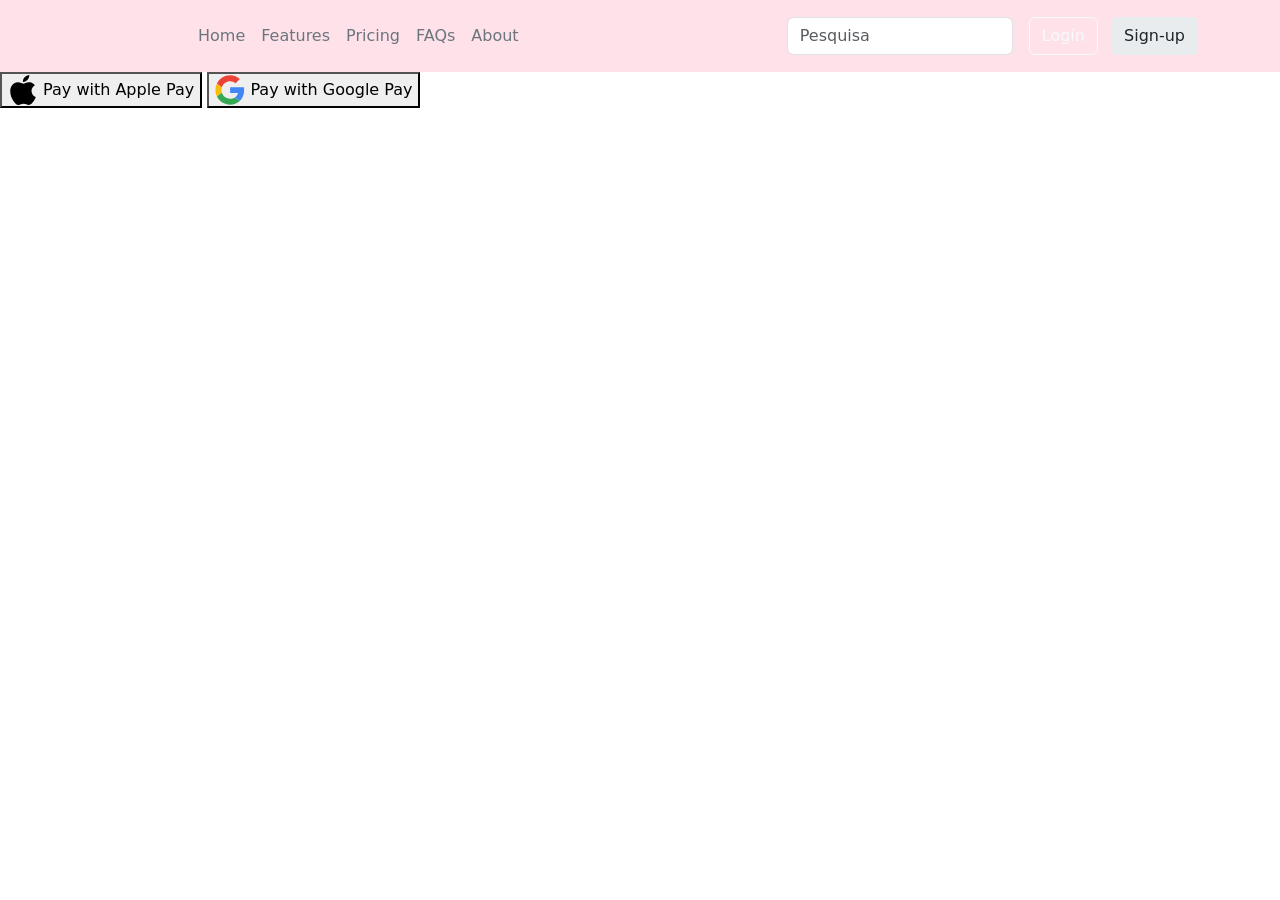
==== PagePagamento/index.html @ 546fe5da "'atualizando'" ====
<!DOCTYPE html>
<html lang="en">
<head>
    <meta charset="UTF-8">
    <meta name="viewport" content="width=device-width, initial-scale=1.0">
    <link href="https://cdn.jsdelivr.net/npm/bootstrap@5.3.2/dist/css/bootstrap.min.css" rel="stylesheet" integrity="sha384-T3c6CoIi6uLrA9TneNEoa7RxnatzjcDSCmG1MXxSR1GAsXEV/Dwwykc2MPK8M2HN" crossorigin="anonymous">
    <title>Document</title>
    <link rel="stylesheet" href="./index.css">
</head>
<body>
    <header class="p-3 " style="background-color: #FFE2E9;">
        <div class="container">
          <div class="d-flex flex-wrap align-items-center justify-content-center justify-content-lg-start">
            <a href="/" class="d-flex align-items-center mb-2 mb-lg-0 text-white text-decoration-none">
              <img src="/img-vitrine/logo.jpg" class="bi me-2 rounded-circle" width="100" height="me-lg-auto" alt="">
            </a>
    
            <ul class="nav col-12 col-lg-auto me-lg-auto mb-2 justify-content-center mb-md-0">
              <li><a href="#" class="nav-link px-2 text-secondary">Home</a></li>
              <li><a href="#" class="nav-link px-2 text-secondary">Features</a></li>
              <li><a href="#" class="nav-link px-2 text-secondary">Pricing</a></li>
              <li><a href="#" class="nav-link px-2 text-secondary">FAQs</a></li>
              <li><a href="#" class="nav-link px-2 text-secondary">About</a></li>
            </ul>
    
            <form role="search">
                <input class="form-control " type="search" placeholder="Pesquisa" aria-label="Pesquisa">
            </form>
    
            <div class="text-end">
              <button type="button" class="btn btn-outline-light me-2 ms-3">Login</button>
              <button type="button" class="btn bg-body-secondary">Sign-up</button>
            </div>
          </div>
        </div>
    </header>
    
    <section>
        <div>
            <button type="button">
                <img src="./icons/apple-173-svgrepo-com.svg" alt="" width="30">
                <span>Pay with Apple Pay</span>
            </button>
            <button type="button">
                <img src="./icons/google-color-svgrepo-com.svg" alt="" width="30">
                <span>Pay with Google Pay</span>
            </button>
        </div>
        

    </section>

    

    




   <script src="https://cdn.jsdelivr.net/npm/bootstrap@5.3.2/dist/js/bootstrap.bundle.min.js" integrity="sha384-C6RzsynM9kWDrMNeT87bh95OGNyZPhcTNXj1NW7RuBCsyN/o0jlpcV8Qyq46cDfL" crossorigin="anonymous" type="module"></script>

</body>
</html>
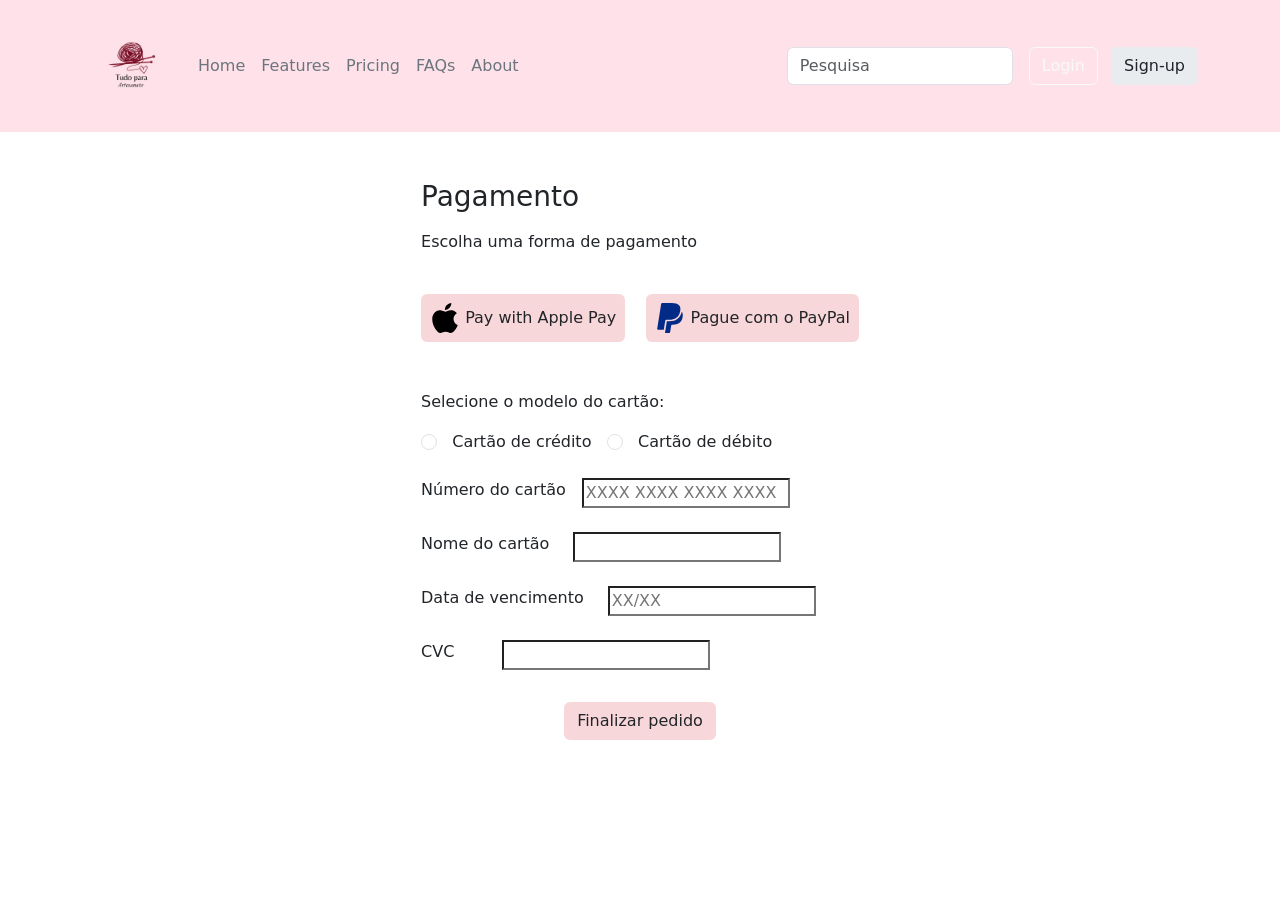
==== commit e66dd5ee: "parte de pagamento" ====
--- a/PagePagamento/index.html
+++ b/PagePagamento/index.html
@@ -12,7 +12,7 @@
         <div class="container">
           <div class="d-flex flex-wrap align-items-center justify-content-center justify-content-lg-start">
             <a href="/" class="d-flex align-items-center mb-2 mb-lg-0 text-white text-decoration-none">
-              <img src="/img-vitrine/logo.jpg" class="bi me-2 rounded-circle" width="100" height="me-lg-auto" alt="">
+              <img src="/imgens/logo.jpg" class="bi me-2 rounded-circle" width="100" height="me-lg-auto" alt="">
             </a>
     
             <ul class="nav col-12 col-lg-auto me-lg-auto mb-2 justify-content-center mb-md-0">
@@ -35,26 +35,53 @@
         </div>
     </header>
     
-    <section>
-        <div>
-            <button type="button">
+    <section class="d-flex flex-column justify-content-center ">
+            <div class="align-self-center">
+              <h3 class="align-self-center mt-5">Pagamento</h3>
+              <p class="align-self-center mt-3">Escolha uma forma de pagamento</p>
+              <button type="button" class="btn text-dark bg-danger-subtle px-2 py-2 mt-4">
                 <img src="./icons/apple-173-svgrepo-com.svg" alt="" width="30">
                 <span>Pay with Apple Pay</span>
-            </button>
-            <button type="button">
-                <img src="./icons/google-color-svgrepo-com.svg" alt="" width="30">
-                <span>Pay with Google Pay</span>
-            </button>
-        </div>
+              </button>
+              <button type="button" class="btn text-dark bg-danger-subtle px-2 py-2 mt-4 ms-3">
+                <img src="./icons/paypal-color-svgrepo-com.svg" alt="" width="30">
+                <span >Pague com o PayPal</span>
+             </button> <br>
+              <div class="align-self-center mt-5">
+              <p class="align-self-center ">Selecione o modelo do cartão:</p>
+              <input class="form-check-input" type="radio" id="cartaoCredito" name="typeCard" value="cartaoCredito">
+              <label class="form-check-label" for="cartaoCredito">Cartão de crédito</label>
+              <input class="form-check-input" type="radio" id="cartaoDebito" name="typeCard" value="cartaoDebito">
+              <label class="form-check-label" for="cartaoDebito">Cartão de débito</label>
+            </div>
+            <div class="align-self-center mt-4">
+                <div class="input-group mb-3 ">
+                    <label for="card-number">Número do cartão</label>
+                    <input class="ms-3" type="text" id="card-number" name="card-number" maxlength="16"  placeholder="XXXX XXXX XXXX XXXX">
+                </div>
+
+                <div class="input-group mb-3 mt-4">
+                    <label for="card-name">Nome do cartão</label>
+                    <input  class="ms-4" type="text" id="card-name" name="card-name">
+                </div>
+
+                <div class="input-group mb-3 mt-4">
+                    <label for="expiration-card">Data de vencimento</label>
+                    <input class="ms-4" type="text" id="expiration-card" name="expiration-card" maxlength="5" placeholder="XX/XX">
+                </div>
+
+                <div class="input-group mb-3 mt-4">
+                    <label for="cvc">CVC</label>
+                    <input class="ms-5" type="text" id="cvc" name="cvc" maxlength="3">
+                </div>
+            </div>
+           
+            </div>
+           
+           <button type="submit" class="align-self-center btn text-dark bg-danger-subtle mt-3 mb-5">Finalizar pedido</button> 
         
 
     </section>
-
-    
-
-    
-
-
 
 
    <script src="https://cdn.jsdelivr.net/npm/bootstrap@5.3.2/dist/js/bootstrap.bundle.min.js" integrity="sha384-C6RzsynM9kWDrMNeT87bh95OGNyZPhcTNXj1NW7RuBCsyN/o0jlpcV8Qyq46cDfL" crossorigin="anonymous" type="module"></script>
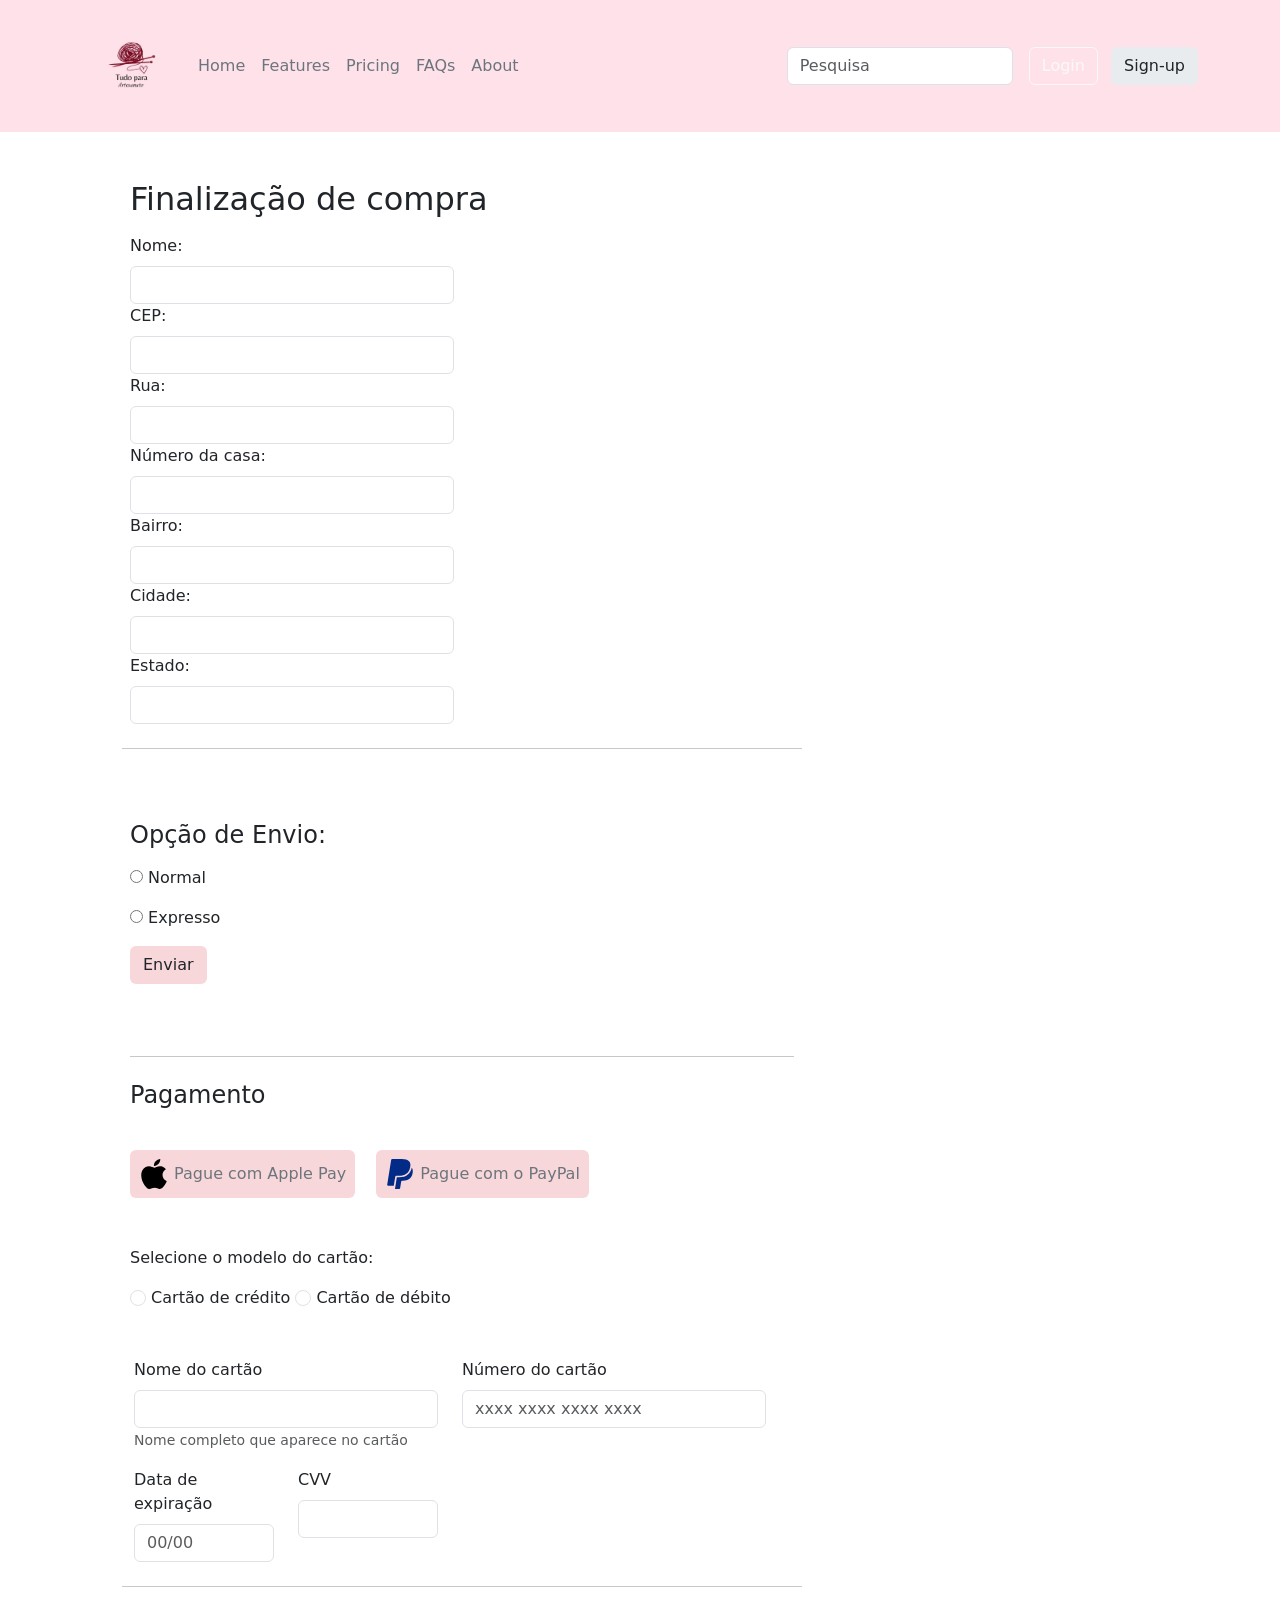
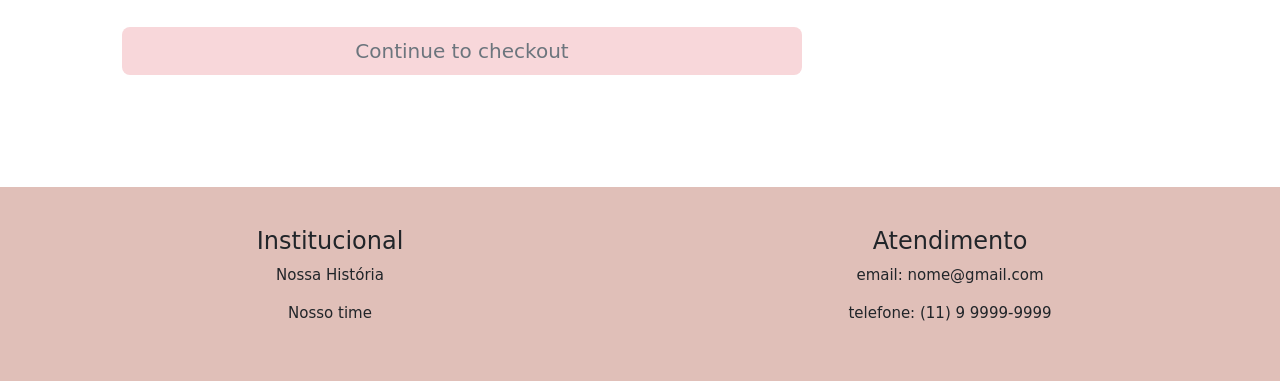
==== commit 6833d9ec: "Pagina de pagamento e endereço integrada" ====
--- a/PagePagamento/index.html
+++ b/PagePagamento/index.html
@@ -1,90 +1,305 @@
 <!DOCTYPE html>
 <html lang="en">
-<head>
-    <meta charset="UTF-8">
-    <meta name="viewport" content="width=device-width, initial-scale=1.0">
-    <link href="https://cdn.jsdelivr.net/npm/bootstrap@5.3.2/dist/css/bootstrap.min.css" rel="stylesheet" integrity="sha384-T3c6CoIi6uLrA9TneNEoa7RxnatzjcDSCmG1MXxSR1GAsXEV/Dwwykc2MPK8M2HN" crossorigin="anonymous">
+  <head>
+    <meta charset="UTF-8" />
+    <meta name="viewport" content="width=device-width, initial-scale=1.0" />
+    <link
+      href="https://cdn.jsdelivr.net/npm/bootstrap@5.3.2/dist/css/bootstrap.min.css"
+      rel="stylesheet"
+      integrity="sha384-T3c6CoIi6uLrA9TneNEoa7RxnatzjcDSCmG1MXxSR1GAsXEV/Dwwykc2MPK8M2HN"
+      crossorigin="anonymous"
+    />
     <title>Document</title>
-    <link rel="stylesheet" href="./index.css">
-</head>
-<body>
-    <header class="p-3 " style="background-color: #FFE2E9;">
-        <div class="container">
-          <div class="d-flex flex-wrap align-items-center justify-content-center justify-content-lg-start">
-            <a href="/" class="d-flex align-items-center mb-2 mb-lg-0 text-white text-decoration-none">
-              <img src="/imgens/logo.jpg" class="bi me-2 rounded-circle" width="100" height="me-lg-auto" alt="">
-            </a>
-    
-            <ul class="nav col-12 col-lg-auto me-lg-auto mb-2 justify-content-center mb-md-0">
-              <li><a href="#" class="nav-link px-2 text-secondary">Home</a></li>
-              <li><a href="#" class="nav-link px-2 text-secondary">Features</a></li>
-              <li><a href="#" class="nav-link px-2 text-secondary">Pricing</a></li>
-              <li><a href="#" class="nav-link px-2 text-secondary">FAQs</a></li>
-              <li><a href="#" class="nav-link px-2 text-secondary">About</a></li>
-            </ul>
-    
-            <form role="search">
-                <input class="form-control " type="search" placeholder="Pesquisa" aria-label="Pesquisa">
-            </form>
-    
-            <div class="text-end">
-              <button type="button" class="btn btn-outline-light me-2 ms-3">Login</button>
-              <button type="button" class="btn bg-body-secondary">Sign-up</button>
-            </div>
+    <link rel="stylesheet" href="./index.css" />
+  </head>
+  <body>
+    <header class="p-3" style="background-color: #ffe2e9">
+      <div class="container">
+        <div
+          class="d-flex flex-wrap align-items-center justify-content-center justify-content-lg-start"
+        >
+          <a
+            href="/"
+            class="d-flex align-items-center mb-2 mb-lg-0 text-white text-decoration-none"
+          >
+            <img
+              src="/imgens/logo.jpg"
+              class="bi me-2 rounded-circle"
+              width="100"
+              height="me-lg-auto"
+              alt=""
+            />
+          </a>
+
+          <ul
+            class="nav col-12 col-lg-auto me-lg-auto mb-2 justify-content-center mb-md-0"
+          >
+            <li><a href="#" class="nav-link px-2 text-secondary">Home</a></li>
+            <li>
+              <a href="#" class="nav-link px-2 text-secondary">Features</a>
+            </li>
+            <li>
+              <a href="#" class="nav-link px-2 text-secondary">Pricing</a>
+            </li>
+            <li><a href="#" class="nav-link px-2 text-secondary">FAQs</a></li>
+            <li><a href="#" class="nav-link px-2 text-secondary">About</a></li>
+          </ul>
+
+          <form role="search">
+            <input
+              class="form-control"
+              type="search"
+              placeholder="Pesquisa"
+              aria-label="Pesquisa"
+            />
+          </form>
+
+          <div class="text-end">
+            <button type="button" class="btn btn-outline-light me-2 ms-3">
+              Login
+            </button>
+            <button type="button" class="btn bg-body-secondary">Sign-up</button>
           </div>
         </div>
+      </div>
     </header>
-    
-    <section class="d-flex flex-column justify-content-center ">
-            <div class="align-self-center">
-              <h3 class="align-self-center mt-5">Pagamento</h3>
-              <p class="align-self-center mt-3">Escolha uma forma de pagamento</p>
-              <button type="button" class="btn text-dark bg-danger-subtle px-2 py-2 mt-4">
-                <img src="./icons/apple-173-svgrepo-com.svg" alt="" width="30">
-                <span>Pay with Apple Pay</span>
+
+    <div class="container">
+      <main>
+        <div class="row g-5 p-5">
+          <div class="col-md-7 col-lg-8">
+            <h2 class="mb-3">Finalização de compra</h2>
+            <form class="needs-validation" novalidate="" method="get">
+              <div class="row g-3">
+                <div class="col-sm-6">
+                  <label for="Nome" class="form-label"> Nome:</label>
+                  <input
+                    type="text"
+                    name="nome"
+                    id="nome"
+                    class="form-control"
+                  />
+
+                  <label for="cep" class="form-label">CEP: </label>
+                  <input
+                    name="cep"
+                    type="text"
+                    id="cep"
+                    value=""
+                    size="10"
+                    maxlength="9"
+                    onblur="pesquisacep(this.value);"
+                    class="form-control"
+                  />
+
+                  <label for="rua" class="form-label">Rua:</label>
+                  <input
+                    type="text"
+                    name="rua"
+                    id="rua"
+                    size="60"
+                    class="form-control"
+                  />
+
+                  <label for="rua" class="form-label">Número da casa:</label>
+                  <input
+                    type="number"
+                    name="numeroCasa"
+                    id="numeroCasa"
+                    size="60"
+                    class="form-control"
+                  />
+
+                  <label for="bairro" class="form-label">Bairro:</label>
+                  <input
+                    type="text"
+                    name="bairro"
+                    id="bairro"
+                    size="40"
+                    class="form-control"
+                  />
+
+                  <label for="cidade" class="form-label">Cidade:</label>
+                  <input
+                    type="text"
+                    name="cidade"
+                    id="cidade"
+                    size="40"
+                    class="form-control"
+                  />
+
+                  <label for="Estado" class="form-label">Estado:</label>
+                  <input
+                    type="text"
+                    name="Estado"
+                    id="Estado"
+                    size="2"
+                    class="form-control"
+                  />
+                </div>
+
+                <hr class="my-4" />
+
+                <div class="mt-5">
+                    <h4>Opção de Envio:</h4>
+                    <div class="input-duplo">
+                        <div class="radio mt-3">
+                            <input type="radio" name="opcao-envio" id="normal" value="normal" />
+                            <label for="normal">Normal</label>
+                        </div>
+                        <div class="radio mt-3">
+                            <input type="radio" name="opcao-envio" id="expresso" value="expresso" />
+                            <label for="expresso">Expresso</label>
+                    </div>
+                    <button type="submit" class="btn text-dark bg-danger-subtle mt-3 mb-5">Enviar</button>
+                </div>
+
+                <hr class="my-4" />
+
+                <h4 class="mb-3">Pagamento</h4>
+
+                <div class="my-3">
+                  <button
+                    type="button"
+                    class="btn text-secondary bg-danger-subtle px-2 py-2 mt-4"
+                  >
+                    <img
+                      src="./icons/apple-173-svgrepo-com.svg"
+                      alt=""
+                      width="30"
+                    />
+                    <span>Pague com Apple Pay</span>
+                  </button>
+                  <button
+                    type="button"
+                    class="btn text-secondary bg-danger-subtle px-2 py-2 mt-4 ms-3"
+                  >
+                    <img
+                      src="./icons/paypal-color-svgrepo-com.svg"
+                      alt=""
+                      width="30"
+                    />
+                    <span>Pague com o PayPal</span>
+                  </button>
+
+                  <p class="mt-5">Selecione o modelo do cartão:</p>
+                  <input
+                    class="form-check-input"
+                    type="radio"
+                    id="cartaoCredito"
+                    name="typeCard"
+                    value="cartaoCredito"
+                  />
+                  <label class="form-check-label" for="cartaoCredito"
+                    >Cartão de crédito</label
+                  >
+                  <input
+                    class="form-check-input"
+                    type="radio"
+                    id="cartaoDebito"
+                    name="typeCard"
+                    value="cartaoDebito"
+                  />
+                  <label class="form-check-label" for="cartaoDebito"
+                    >Cartão de débito</label
+                  >
+                </div>
+                </div>
+
+              <div class="row gy-3 mt-3">
+                <div class="col-md-6">
+                  <label for="cc-name" class="form-label">Nome do cartão</label>
+                  <input
+                    type="text"
+                    class="form-control"
+                    id="cc-name"
+                    placeholder=""
+                    required=""
+                  />
+                  <small class="text-body-secondary"
+                    >Nome completo que aparece no cartão</small
+                  >
+                  <div class="invalid-feedback">nome do cartão é obrigatório</div>
+                </div>
+
+                <div class="col-md-6">
+                  <label for="cc-number" class="form-label"
+                    >Número do cartão</label
+                  >
+                  <input
+                    type="text"
+                    class="form-control"
+                    id="cc-number"
+                    placeholder="xxxx xxxx xxxx xxxx"
+                    required=""
+                  />
+                  <div class="invalid-feedback">
+                    número do cartão é obrigatório
+                  </div>
+                </div>
+
+                <div class="col-md-3">
+                  <label for="cc-expiration" class="form-label"
+                    >Data de expiração</label
+                  >
+                  <input
+                    type="text"
+                    class="form-control"
+                    id="cc-expiration"
+                    placeholder="00/00"
+                    required=""
+                  />
+                  <div class="invalid-feedback">data de expiração é obrigatório</div>
+                </div>
+
+                <div class="col-md-3">
+                  <label for="cc-cvv" class="form-label">CVV</label>
+                  <input
+                    type="text"
+                    class="form-control"
+                    id="cc-cvv"
+                    placeholder=""
+                    required=""
+                  />
+                  <div class="invalid-feedback">código de segurança é obrigatório</div>
+                </div>
+              </div>
+
+              <hr class="my-4 " />
+
+              <button class="w-100 btn btn-lg text-secondary bg-danger-subtle" type="submit">
+                Continue to checkout
               </button>
-              <button type="button" class="btn text-dark bg-danger-subtle px-2 py-2 mt-4 ms-3">
-                <img src="./icons/paypal-color-svgrepo-com.svg" alt="" width="30">
-                <span >Pague com o PayPal</span>
-             </button> <br>
-              <div class="align-self-center mt-5">
-              <p class="align-self-center ">Selecione o modelo do cartão:</p>
-              <input class="form-check-input" type="radio" id="cartaoCredito" name="typeCard" value="cartaoCredito">
-              <label class="form-check-label" for="cartaoCredito">Cartão de crédito</label>
-              <input class="form-check-input" type="radio" id="cartaoDebito" name="typeCard" value="cartaoDebito">
-              <label class="form-check-label" for="cartaoDebito">Cartão de débito</label>
-            </div>
-            <div class="align-self-center mt-4">
-                <div class="input-group mb-3 ">
-                    <label for="card-number">Número do cartão</label>
-                    <input class="ms-3" type="text" id="card-number" name="card-number" maxlength="16"  placeholder="XXXX XXXX XXXX XXXX">
-                </div>
-
-                <div class="input-group mb-3 mt-4">
-                    <label for="card-name">Nome do cartão</label>
-                    <input  class="ms-4" type="text" id="card-name" name="card-name">
-                </div>
-
-                <div class="input-group mb-3 mt-4">
-                    <label for="expiration-card">Data de vencimento</label>
-                    <input class="ms-4" type="text" id="expiration-card" name="expiration-card" maxlength="5" placeholder="XX/XX">
-                </div>
-
-                <div class="input-group mb-3 mt-4">
-                    <label for="cvc">CVC</label>
-                    <input class="ms-5" type="text" id="cvc" name="cvc" maxlength="3">
-                </div>
-            </div>
-           
-            </div>
-           
-           <button type="submit" class="align-self-center btn text-dark bg-danger-subtle mt-3 mb-5">Finalizar pedido</button> 
-        
-
-    </section>
-
-
-   <script src="https://cdn.jsdelivr.net/npm/bootstrap@5.3.2/dist/js/bootstrap.bundle.min.js" integrity="sha384-C6RzsynM9kWDrMNeT87bh95OGNyZPhcTNXj1NW7RuBCsyN/o0jlpcV8Qyq46cDfL" crossorigin="anonymous" type="module"></script>
-
-</body>
-</html>+            </form>
+          </div>
+        </div>
+      </main>
+    </div>
+
+    <footer style="margin-top: 5%">
+      <div id="footer">
+        <div class="footer-final">
+          <h4>Institucional</h4>
+          <p>Nossa História</p>
+          <p>Nosso time</p>
+        </div>
+
+        <div class="footer-final">
+          <h4>Atendimento</h4>
+
+          <p>email: nome@gmail.com</p>
+          <p>telefone: (11) 9 9999-9999</p>
+        </div>
+      </div>
+    </footer>
+
+    <script
+      src="https://cdn.jsdelivr.net/npm/bootstrap@5.3.2/dist/js/bootstrap.bundle.min.js"
+      integrity="sha384-C6RzsynM9kWDrMNeT87bh95OGNyZPhcTNXj1NW7RuBCsyN/o0jlpcV8Qyq46cDfL"
+      crossorigin="anonymous"
+      type="module"
+    ></script>
+
+    <script src="./form.js"></script>
+  </body>
+</html>
--- a/PagePagamento/index.css
+++ b/PagePagamento/index.css
@@ -0,0 +1,22 @@
+#footer {
+    width: 100vw;
+    height: 100%;
+    max-width: 992px;
+    padding: 20px;
+    margin: auto;
+    display: flex;
+    flex-direction: row;
+    background-color:#E0BFB8;
+    min-width: 100%
+  
+  }
+  
+  .footer-final{
+    align-self: flex-end;
+    width: 100%;
+    height: 100%;
+    text-align: center;
+    font-size: 15px;
+    padding: 20px 30px;
+    align-items:baseline;
+  }
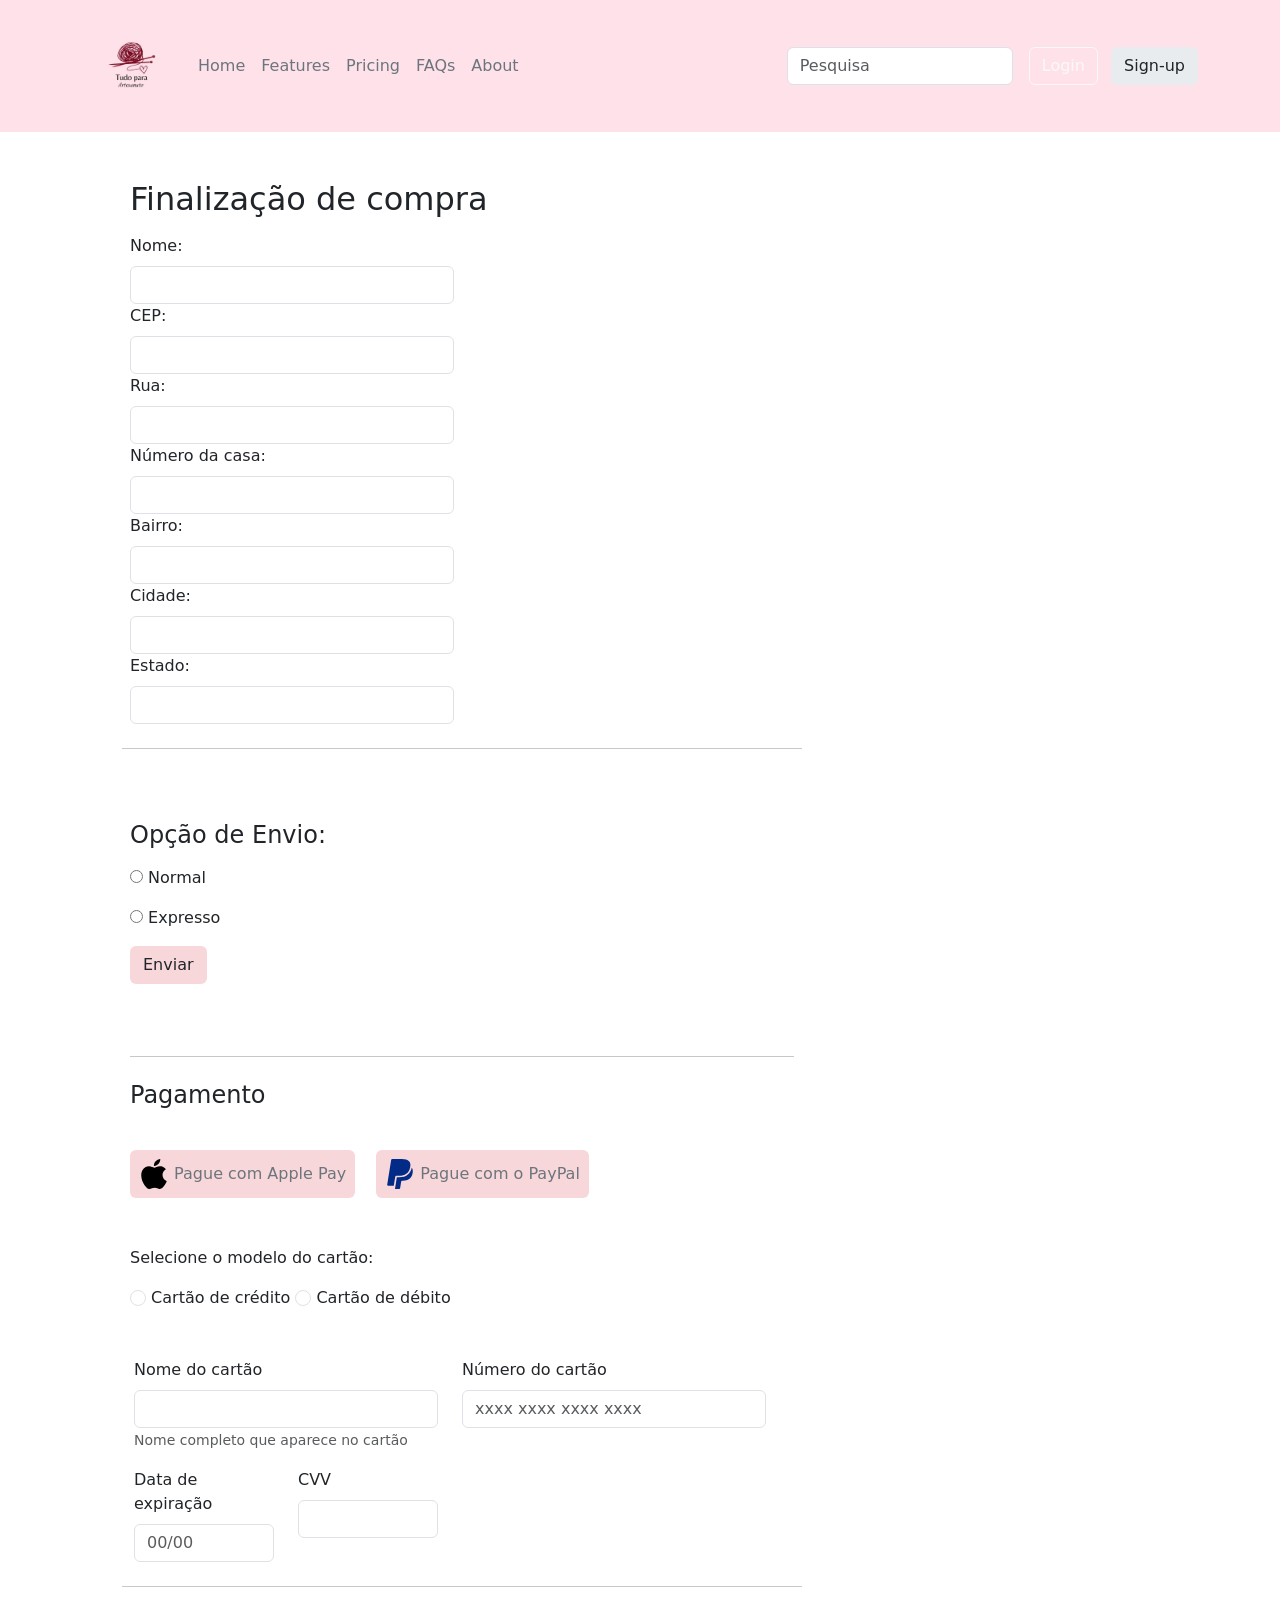
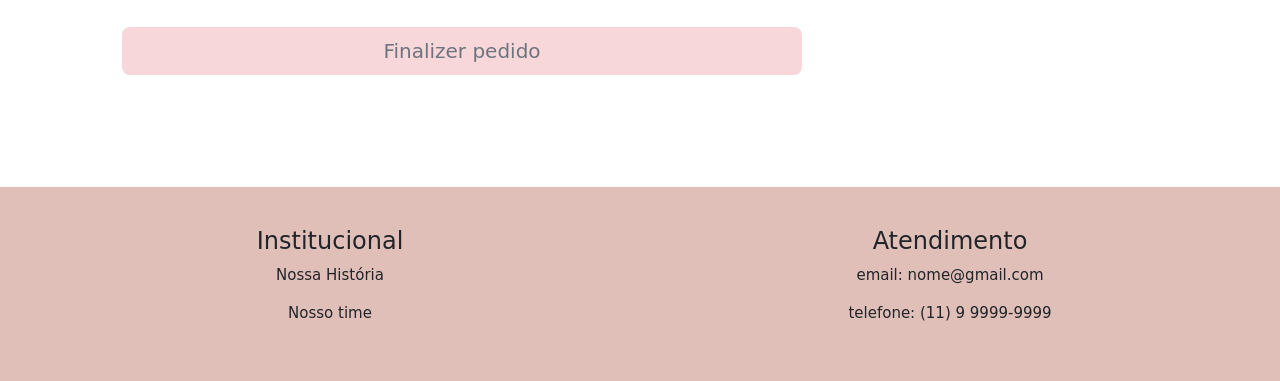
==== commit 82ec72f2: "home" ====
--- a/PagePagamento/index.html
+++ b/PagePagamento/index.html
@@ -268,7 +268,7 @@
               <hr class="my-4 " />
 
               <button class="w-100 btn btn-lg text-secondary bg-danger-subtle" type="submit">
-                Continue to checkout
+                Finalizer pedido
               </button>
             </form>
           </div>
